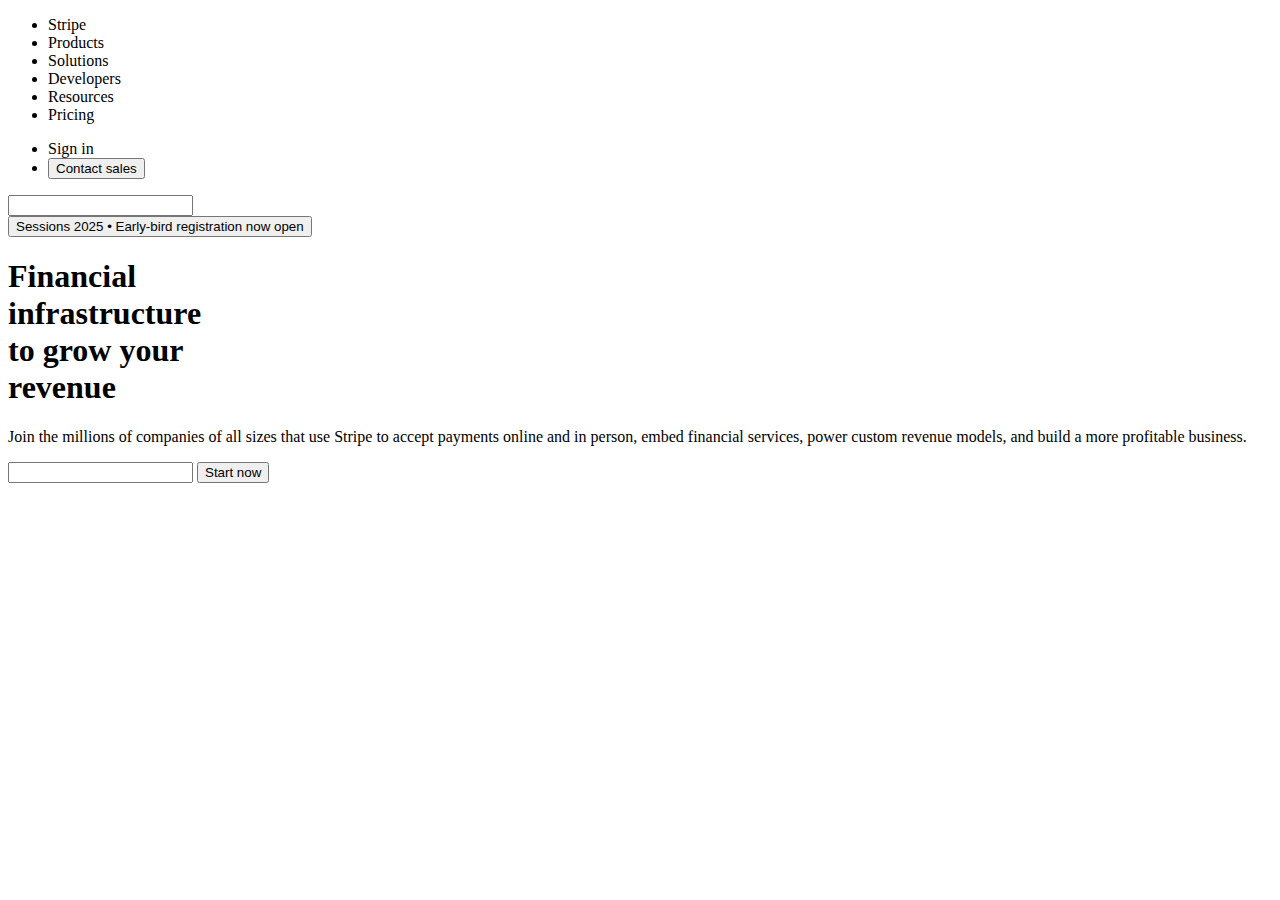
==== index.html @ 56432464 "Add files via upload" ====
<!DOCTYPE html>
<html>
    <head>
        <meta charset="UTF-8">
        <meta name="viewport" content="width-device0width, initial scale=1.0">
        <title>*</title>
        <!--title sheucvalet tu gindat ver movifiqre ra davawero prosta-->
    </head>
    <body>
        <header>
            <!-- anu aq 2 nav imitoa ro sign in da contact sales originalshi calke dgas da 1 navshi ar iqneboda magati gastilva martivi -->

            <nav class="main-nav">
                <ul>
                    <li class="nav-item1">Stripe</li>
                    <li class="nav-item">Products</li>
                    <li class="nav-item">Solutions</li>
                    <li class="nav-item">Developers</li>
                    <li class="nav-item">Resources</li>
                    <li class="nav-item">Pricing</li>
                   
                </ul>
                
                
            
                
            </nav>
            <nav class="S-nav">
                <ul>
                    <li class="nav-item6">Sign in</li>
                    <li class="nav-item6"><button>Contact sales</button></li>
                </ul>
            </nav>
            <div class="mobulurs-ro-gavs-eg">
                
                <input type="search">
            </div>
            <button>Sessions 2025 • Early-bird registration now open </button>
            <h1>
                Financial <br> infrastructure <br> to grow your <br> revenue
            </h1>
            <p>
                Join the millions of companies of all sizes that use Stripe to accept payments online and in person, embed financial services, power custom revenue models, and build a more profitable business.
            </p>
            <input type="search">
            <button>Start now</button>
            

            

        </header>
    </body>


</html>
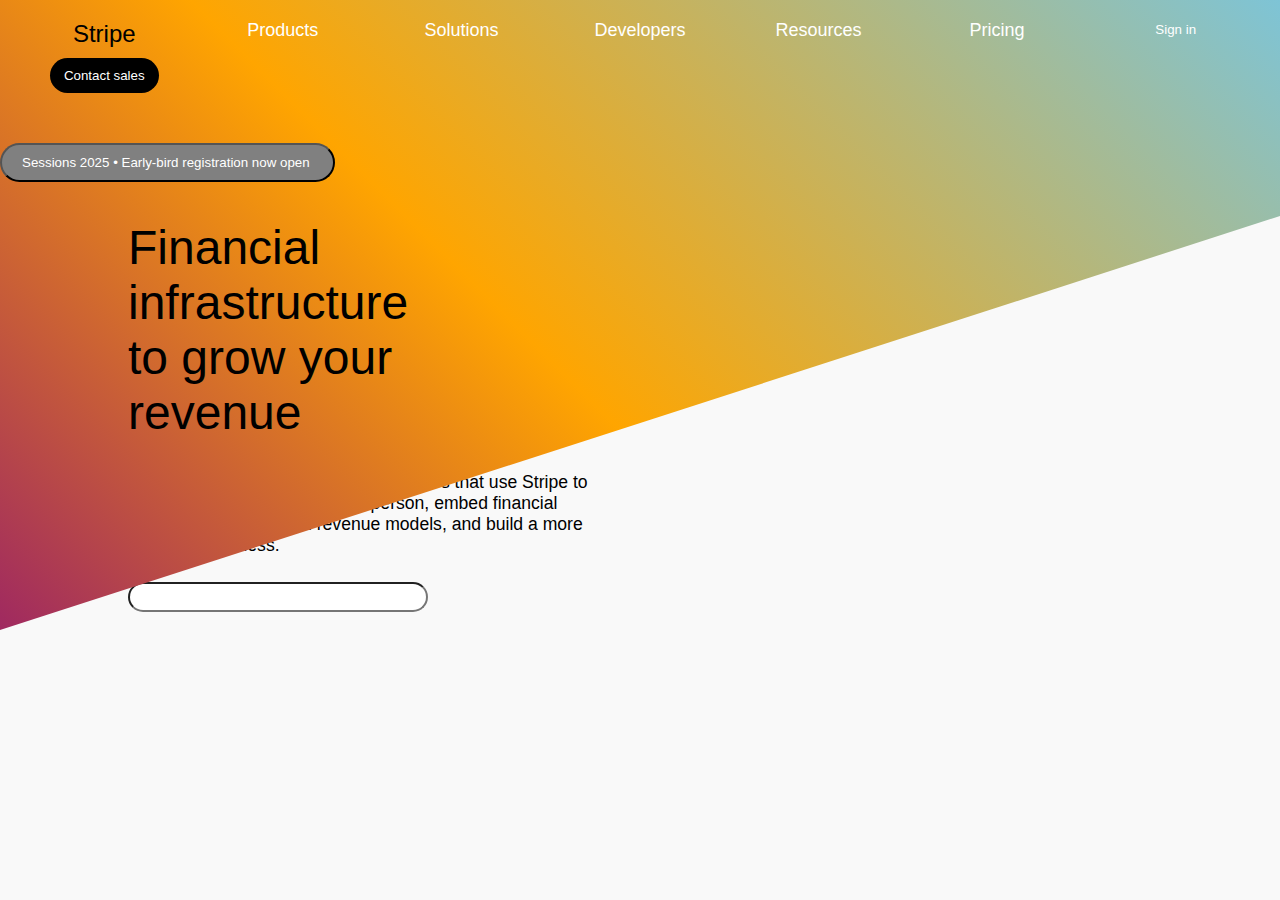
==== commit b1932273: "Add files via upload" ====
--- a/index.html
+++ b/index.html
@@ -2,53 +2,49 @@
 <html>
     <head>
         <meta charset="UTF-8">
-        <meta name="viewport" content="width-device0width, initial scale=1.0">
+        <meta name="viewport" content="width-devicewidth, initial scale=1.0">
+        <link rel="stylesheet" href="stripe.css" type="text/css">
         <title>*</title>
-        <!--title sheucvalet tu gindat ver movifiqre ra davawero prosta-->
+        
     </head>
     <body>
+       
         <header>
-            <!-- anu aq 2 nav imitoa ro sign in da contact sales originalshi calke dgas da 1 navshi ar iqneboda magati gastilva martivi -->
+            <div class="N-paralelogrami"></div>
+        
+        <nav class="N-list">
+            <ul>
+                
+                <li class="N-nav-item1">Stripe</li>
+                <li class="N-nav-item">Products</li>
+                <li class="N-nav-item">Solutions</li>
+                <li class="N-nav-item">Developers</li>
+                <li class="N-nav-item">Resources</li>
+                <li class="N-nav-item">Pricing</li>
+                <li class="N-header-button"><button class="N-header-buttons1">Sign in</button></li>
+                <li class="N-header-button"><button class="N-header-buttons">Contact sales</button></li>
+            </ul>
+             </nav>
+            <button class="N-button">Sessions 2025 • Early-bird registration now open <img src="https://www.freeiconspng.com/uploads/arrow-icon-28.png" alt="" class="N-arrow"></button>
+            
+            <p class="N-title"> Financial <br> infrastructure <br> to grow your  <br> revenue</p>
+            
+            <p id="text">Join the millions of companies of all sizes that use Stripe to <br> accept payments online and in person, embed financial <br> services, power custom revenue models, and build a more <br> profitable business.
+            
+            </p>
+            <input type="search" id="N-search"/  >
+            <div class="N-icons">
+            <img src="https://logos-world.net/wp-content/uploads/2024/08/OpenAI-Logo.png" alt="" class="N-icon">
+            <img src="https://cdn4.iconfinder.com/data/icons/flat-brand-logo-2/512/amazon-512.png" alt="" class="N-icon">
+            <img src="https://static-00.iconduck.com/assets.00/google-icon-1024x337-2t1ovfuf.png" alt="" class="class N-icon">
+            <img src="https://upload.wikimedia.org/wikipedia/commons/7/78/Anthropic_logo.svg" alt="" class="class N-icon">
+            <img src="https://cdn-icons-png.flaticon.com/512/5977/5977587.png" alt="" class="class N-icon">
+            <img src="https://cdn-icons-png.flaticon.com/512/536/536473.png" alt="" class="class N-icon">
+            <img src="https://www.theriver.asia/wp-content/uploads/2020/01/pngkey.com-airbnb-logo-png-605967.png" alt="" class="class N-icon">
+            <img src="https://technical.ly/wp-content/uploads/2019/10/URBN-200x200.jpeg" alt="" class= "N-icon">
+            </div>
+        </header>
 
-            <nav class="main-nav">
-                <ul>
-                    <li class="nav-item1">Stripe</li>
-                    <li class="nav-item">Products</li>
-                    <li class="nav-item">Solutions</li>
-                    <li class="nav-item">Developers</li>
-                    <li class="nav-item">Resources</li>
-                    <li class="nav-item">Pricing</li>
-                   
-                </ul>
-                
-                
-            
-                
-            </nav>
-            <nav class="S-nav">
-                <ul>
-                    <li class="nav-item6">Sign in</li>
-                    <li class="nav-item6"><button>Contact sales</button></li>
-                </ul>
-            </nav>
-            <div class="mobulurs-ro-gavs-eg">
-                
-                <input type="search">
-            </div>
-            <button>Sessions 2025 • Early-bird registration now open </button>
-            <h1>
-                Financial <br> infrastructure <br> to grow your <br> revenue
-            </h1>
-            <p>
-                Join the millions of companies of all sizes that use Stripe to accept payments online and in person, embed financial services, power custom revenue models, and build a more profitable business.
-            </p>
-            <input type="search">
-            <button>Start now</button>
-            
-
-            
-
-        </header>
     </body>
 
 
--- a/stripe.css
+++ b/stripe.css
@@ -0,0 +1,207 @@
+* {
+   margin: 0;
+   padding: 0;
+   box-sizing: border-box;
+}
+
+body {
+    font-family: 'Inter', sans-serif;
+    background-color: #f9f9f9; 
+}
+
+.N-paralelogrami {
+    width: 100%;
+    height: 100vh; 
+    position: absolute;
+    top: 0; 
+    left: 0; 
+    background: linear-gradient(45deg, purple, orange, rgb(126, 196, 214));
+    clip-path: polygon(0 0, 100% 0, 100% 24%, 0 70%);
+}
+
+
+
+.N-list {
+    position: relative;
+    text-align: center;
+}
+
+ul {
+    display: grid;
+    grid-template-columns: repeat(7, 1fr); 
+    gap: 10px;
+    padding: 0 20px;
+    list-style-type: none;
+    margin-top: 20px;
+}
+
+.N-nav-item1 {
+    font-size: 150%;
+    color: black;
+}
+
+.N-nav-item {
+    color: white;
+    font-size: large;
+}
+
+.N-header-button {
+    display: inline-block;
+}
+
+.N-header-buttons {
+    border: none;
+    border-radius: 19px;
+    padding: 10px 14px;
+    background-color: black;
+    color: white;
+    cursor: pointer;
+    transition: color 0.3s ease, opacity 0.3s ease; 
+}
+.N-header-buttons1{
+    border: none;
+    border-radius: 5px;
+    padding: 0 20px;
+    background-color: inherit; 
+    color: white;
+    cursor: pointer;
+    transition: color 0.3s ease, opacity 0.3s ease; 
+
+}
+
+.N-header-buttons:hover {
+    transform: scale(1.02);
+    color: rgba(255, 255, 255, 0);  
+    opacity: 0.5;     
+}
+.N-header-buttons1:hover {
+    transform: scale(1.02);
+    color: rgba(255, 255, 255, 0);  
+    opacity: 0.5;     
+}
+
+.N-button {
+    position: relative;
+    margin-left: auto;
+    margin-right: auto;
+    margin-top: 50px;
+    padding: 10px 20px;
+    border-radius: 20px;
+    background-color: gray;
+    text-align: center;
+    color: white;
+    
+}
+
+.N-arrow {
+    width: 15px;
+    margin-top: 7px;
+}
+
+
+.N-title {
+    position: relative;
+    font-size: 3rem;
+    margin-left: 10%;
+    margin-top: 3%;
+}
+
+#text {
+    margin-left: 10%;
+    margin-top: 2.5%;
+    font-size: 1.1rem;
+}
+
+
+#N-search {
+    margin-left: 10%;
+    margin-top: 2%;
+    border-radius: 15px;
+    width: 300px;
+    height: 30px;
+}
+
+.N-icons {
+    display: grid;
+    grid-template-columns: repeat(auto-fit, minmax(100px, 1fr)); /* Flexible grid for icons */
+    gap: 15px;
+    max-width: fit-content;
+    margin: 20px auto;
+}
+
+.N-icon {
+    width: 100%;
+    height: auto;
+}
+
+
+.N-button:hover {
+    transform: scale(1.01);
+}
+
+/* Media Queries for Responsiveness */
+
+/* For screens smaller than 1200px (Tablets, Laptops) */
+@media (max-width: 1200px) {
+    .ul {
+        grid-template-columns: repeat(5, 1fr); /* Adjust grid for smaller screens */
+    }
+    .N-title {
+        font-size: 2.5rem; /* Adjust title size */
+        margin-left: 5%;  /* Adjust left margin */
+    }
+    #text {
+        font-size: 1rem; /* Adjust text size */
+        margin-left: 5%;
+    }
+    #N-search {
+        width: 250px;
+    }
+}
+
+/* For screens smaller than 768px (Mobile/Tablets) */
+@media (max-width: 768px) {
+    ul {
+        grid-template-columns: 1fr 1fr 1fr 1fr 1fr; /* 5 items in grid */
+    }
+    .N-title {
+        font-size: 1.8rem;
+        margin-left: 5%;
+    }
+    #text {
+        font-size: 0.9rem;
+        margin-left: 5%;
+    }
+    .N-button {
+        width: 100%; /* Full width button on mobile */
+        margin-left: 0;
+    }
+    #N-search {
+        width: 90%; /* Full width search box on mobile */
+    }
+    .N-icons {
+        grid-template-columns: repeat(3, 1fr); /* Adjust icons for smaller screens */
+    }
+}
+
+/* For screens smaller than 480px (Mobile Portrait) */
+@media (max-width: 480px) {
+    .N-title {
+        font-size: 1.5rem; /* Adjust font size further for very small screens */
+        margin-left: 5%;
+    }
+    #text {
+        font-size: 0.8rem;
+        margin-left: 5%;
+    }
+    .N-button {
+        padding: 8px 16px;
+    }
+    #N-search {
+        width: 80%; /* Slightly smaller search box */
+    }
+    .N-icons {
+        grid-template-columns: 1fr 1fr; /* Two icons per row on very small screens */
+    }
+}
+
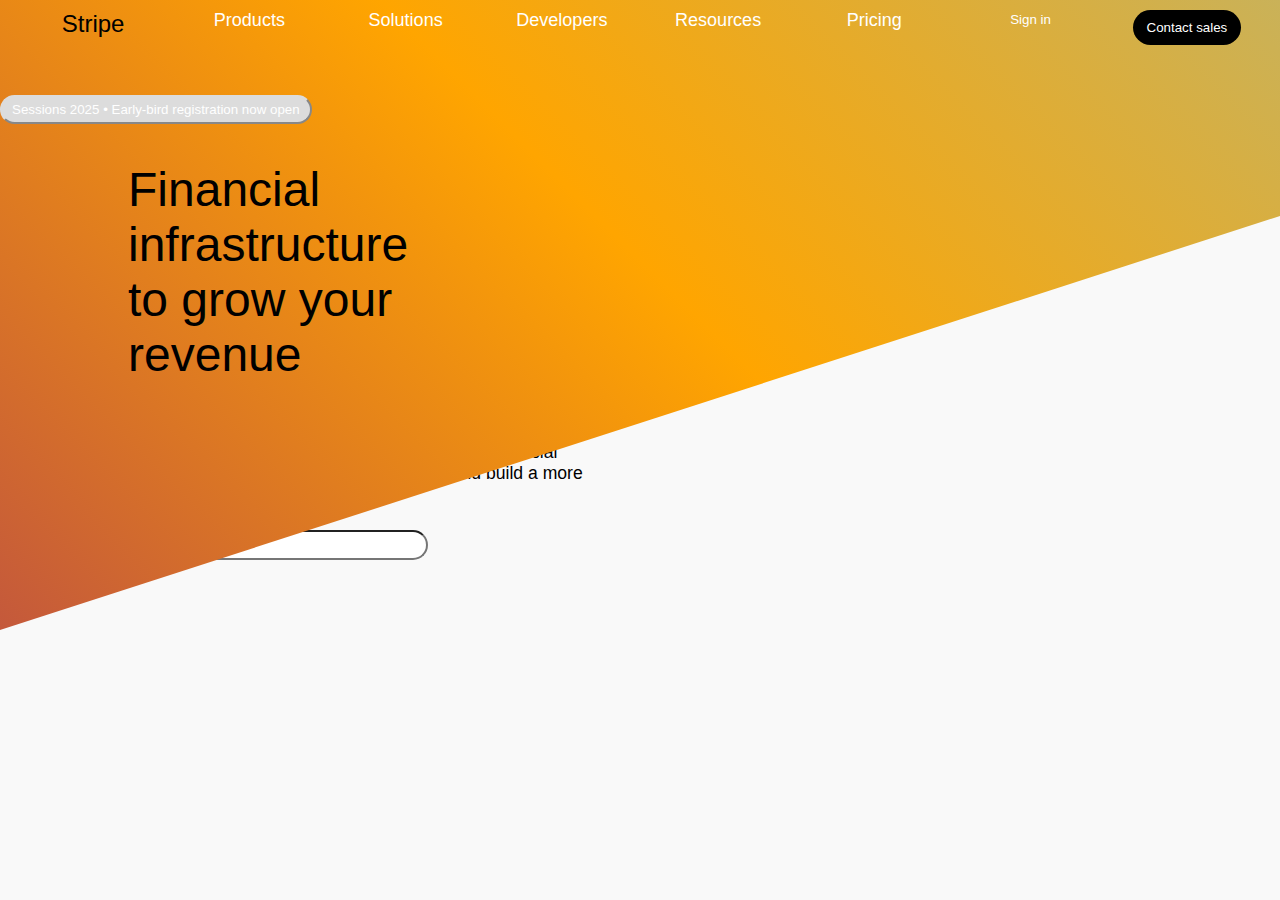
==== commit 29d7ed9c: "added animations" ====
--- a/index.html
+++ b/index.html
@@ -25,7 +25,7 @@
                 <li class="N-header-button"><button class="N-header-buttons">Contact sales</button></li>
             </ul>
              </nav>
-            <button class="N-button">Sessions 2025 • Early-bird registration now open <img src="https://www.freeiconspng.com/uploads/arrow-icon-28.png" alt="" class="N-arrow"></button>
+            <button class="N-button">Sessions 2025 • Early-bird registration now open</button>
             
             <p class="N-title"> Financial <br> infrastructure <br> to grow your  <br> revenue</p>
             
@@ -33,15 +33,19 @@
             
             </p>
             <input type="search" id="N-search"/  >
-            <div class="N-icons">
-            <img src="https://logos-world.net/wp-content/uploads/2024/08/OpenAI-Logo.png" alt="" class="N-icon">
-            <img src="https://cdn4.iconfinder.com/data/icons/flat-brand-logo-2/512/amazon-512.png" alt="" class="N-icon">
-            <img src="https://static-00.iconduck.com/assets.00/google-icon-1024x337-2t1ovfuf.png" alt="" class="class N-icon">
-            <img src="https://upload.wikimedia.org/wikipedia/commons/7/78/Anthropic_logo.svg" alt="" class="class N-icon">
-            <img src="https://cdn-icons-png.flaticon.com/512/5977/5977587.png" alt="" class="class N-icon">
-            <img src="https://cdn-icons-png.flaticon.com/512/536/536473.png" alt="" class="class N-icon">
-            <img src="https://www.theriver.asia/wp-content/uploads/2020/01/pngkey.com-airbnb-logo-png-605967.png" alt="" class="class N-icon">
-            <img src="https://technical.ly/wp-content/uploads/2019/10/URBN-200x200.jpeg" alt="" class= "N-icon">
+            <div class="N-container">
+                <span>   
+                    <div class="N-icons">
+                    <img src="https://logos-world.net/wp-content/uploads/2024/08/OpenAI-Logo.png" alt="" class="N-icon">
+                    <img src="https://cdn4.iconfinder.com/data/icons/flat-brand-logo-2/512/amazon-512.png" alt="" class="N-icon">
+                    <img src="https://static-00.iconduck.com/assets.00/google-icon-1024x337-2t1ovfuf.png" alt="" class="N-icon">
+                    <img src="https://upload.wikimedia.org/wikipedia/commons/7/78/Anthropic_logo.svg" alt="" class="N-icon">
+                    <img src="https://cdn-icons-png.flaticon.com/512/5977/5977587.png" alt="" class="N-icon">
+                    <img src="https://cdn-icons-png.flaticon.com/512/536/536473.png" alt="" class="N-icon">
+                    <img src="https://www.theriver.asia/wp-content/uploads/2020/01/pngkey.com-airbnb-logo-png-605967.png" alt="" class="N-icon">
+                    <img src="https://technical.ly/wp-content/uploads/2019/10/URBN-200x200.jpeg" alt="" class= "N-icon">
+                    </div>
+                </span>
             </div>
         </header>
 
--- a/stripe.css
+++ b/stripe.css
@@ -17,6 +17,8 @@
     left: 0; 
     background: linear-gradient(45deg, purple, orange, rgb(126, 196, 214));
     clip-path: polygon(0 0, 100% 0, 100% 24%, 0 70%);
+    background-size: 200% 200%;
+    animation: moveGradient 5s linear infinite;;
 }
 
 
@@ -28,11 +30,11 @@
 
 ul {
     display: grid;
-    grid-template-columns: repeat(7, 1fr); 
+    grid-template-columns: repeat(8, 1fr); 
     gap: 10px;
     padding: 0 20px;
     list-style-type: none;
-    margin-top: 20px;
+    margin-top: 10px;
 }
 
 .N-nav-item1 {
@@ -85,18 +87,16 @@
     margin-left: auto;
     margin-right: auto;
     margin-top: 50px;
-    padding: 10px 20px;
+    padding: 5px 10px;
     border-radius: 20px;
-    background-color: gray;
+    background-color: gainsboro;
     text-align: center;
     color: white;
+    border-color: gainsboro;
     
 }
 
-.N-arrow {
-    width: 15px;
-    margin-top: 7px;
-}
+
 
 
 .N-title {
@@ -108,7 +108,7 @@
 
 #text {
     margin-left: 10%;
-    margin-top: 2.5%;
+    margin-top: 3%;
     font-size: 1.1rem;
 }
 
@@ -123,35 +123,41 @@
 
 .N-icons {
     display: grid;
-    grid-template-columns: repeat(auto-fit, minmax(100px, 1fr)); /* Flexible grid for icons */
+    grid-template-columns: repeat(auto-fit, minmax(200px, 1fr)); /
     gap: 15px;
     max-width: fit-content;
     margin: 20px auto;
 }
 
+.N-container{
+    width: 800px;
+    margin-left: 400px;
+    
+
+
+}
 .N-icon {
-    width: 100%;
+    width: 50%;
     height: auto;
 }
+
 
 
 .N-button:hover {
     transform: scale(1.01);
 }
 
-/* Media Queries for Responsiveness */
-
-/* For screens smaller than 1200px (Tablets, Laptops) */
+
 @media (max-width: 1200px) {
     .ul {
-        grid-template-columns: repeat(5, 1fr); /* Adjust grid for smaller screens */
+        grid-template-columns: repeat(5, 1fr); 
     }
     .N-title {
-        font-size: 2.5rem; /* Adjust title size */
-        margin-left: 5%;  /* Adjust left margin */
+        font-size: 2.5rem; 
+        margin-left: 5%;  
     }
     #text {
-        font-size: 1rem; /* Adjust text size */
+        font-size: 1rem; 
         margin-left: 5%;
     }
     #N-search {
@@ -162,7 +168,7 @@
 /* For screens smaller than 768px (Mobile/Tablets) */
 @media (max-width: 768px) {
     ul {
-        grid-template-columns: 1fr 1fr 1fr 1fr 1fr; /* 5 items in grid */
+        grid-template-columns: 1fr 1fr 1fr 1fr 1fr;
     }
     .N-title {
         font-size: 1.8rem;
@@ -173,21 +179,21 @@
         margin-left: 5%;
     }
     .N-button {
-        width: 100%; /* Full width button on mobile */
+        width: 100%; 
         margin-left: 0;
     }
     #N-search {
-        width: 90%; /* Full width search box on mobile */
+        width: 90%; 
     }
     .N-icons {
-        grid-template-columns: repeat(3, 1fr); /* Adjust icons for smaller screens */
-    }
-}
-
-/* For screens smaller than 480px (Mobile Portrait) */
+        grid-template-columns: repeat(3, 1fr); 
+    }
+}
+
+
 @media (max-width: 480px) {
     .N-title {
-        font-size: 1.5rem; /* Adjust font size further for very small screens */
+        font-size: 1.5rem; 
         margin-left: 5%;
     }
     #text {
@@ -198,10 +204,23 @@
         padding: 8px 16px;
     }
     #N-search {
-        width: 80%; /* Slightly smaller search box */
+        width: 80%; 
     }
     .N-icons {
-        grid-template-columns: 1fr 1fr; /* Two icons per row on very small screens */
-    }
-}
-
+        grid-template-columns: 1fr 1fr; 
+    }
+}
+@keyframes moveGradient {
+    0% {
+        background-position: 0% 50%;  
+    }
+    50% {
+        background-position: 100% 50%; 
+    }
+    100% {
+        background-position: 0% 50%;  
+    }
+
+}
+
+
